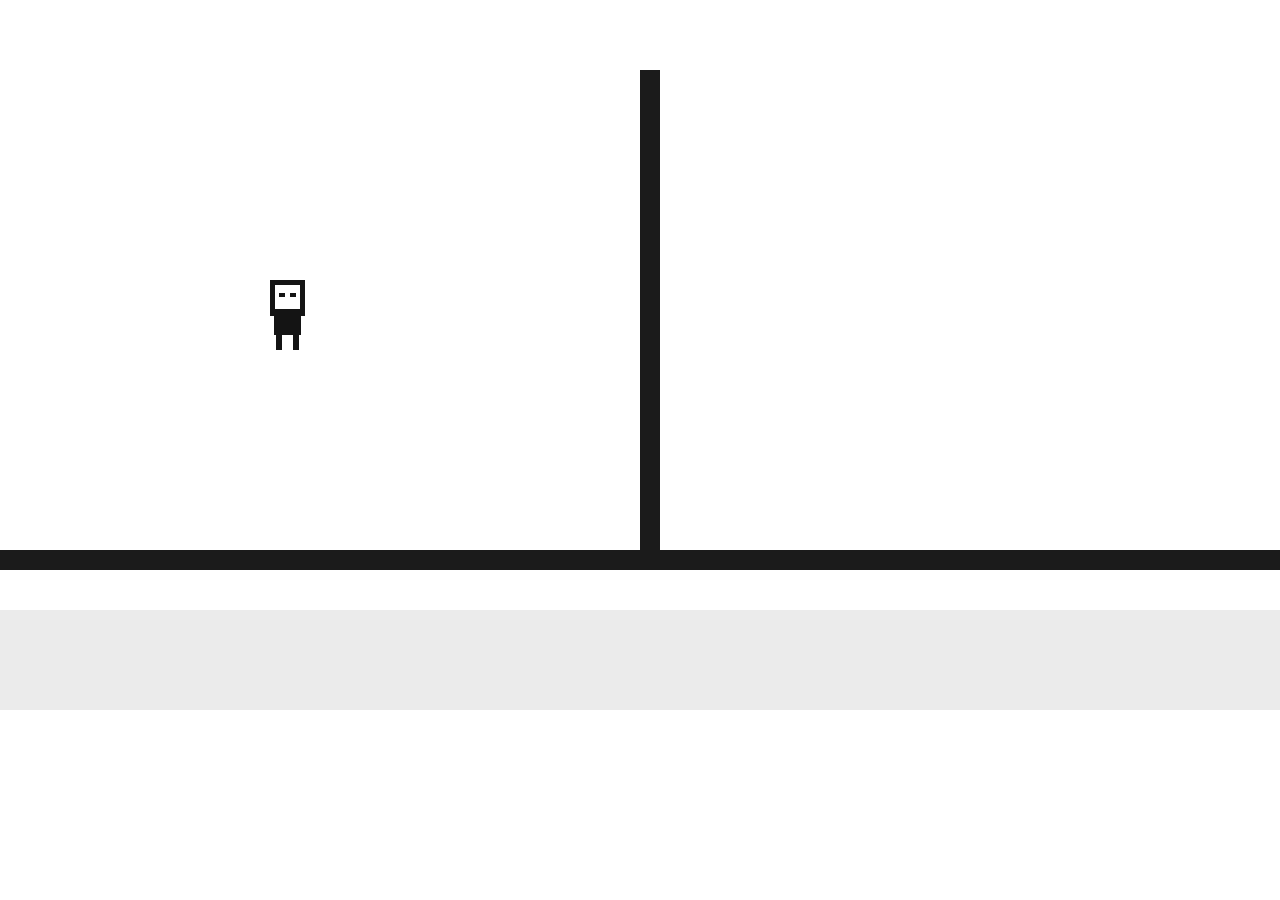
==== index.html @ 8b4e50fc "init" ====
<!DOCTYPE html>
<html lang="en">
<head>
  <meta charset="UTF-8">
  <meta http-equiv="X-UA-Compatible" content="IE=edge">
  <meta name="viewport" content="width=device-width, initial-scale=1.0, maximum-scale=1.0, user-scalable=no">  <title>Black & white</title>
  <link rel="stylesheet" href="style.css">
</head>
<body>
  <script src="./app.js"></script>
</body>
</html>
---- style.css ----
body,
html, 
canvas {
  margin: 0;
  padding: 0;
  overflow: hidden;
}

body {
  display: flex;
  justify-content: center;
  align-items: center;
}
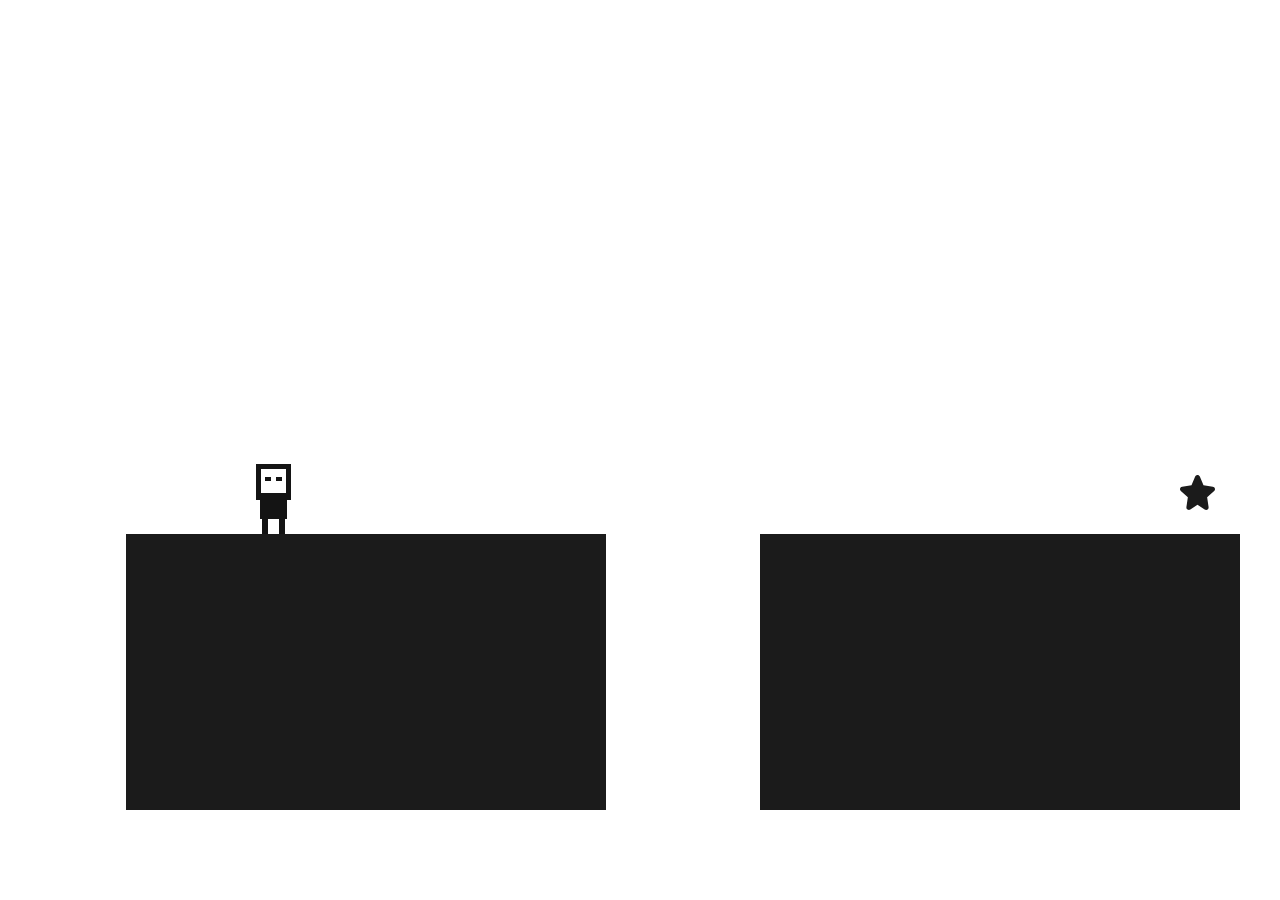
==== commit f6ea981e: "aded lvls and fixed some bugs" ====
--- a/index.html
+++ b/index.html
@@ -7,6 +7,14 @@
   <link rel="stylesheet" href="style.css">
 </head>
 <body>
+  <svg version="1.1" id="starSvg" xmlns="http://www.w3.org/2000/svg" xmlns:xlink="http://www.w3.org/1999/xlink" x="0px" y="0px" viewBox="0 0 477.905 477.905" style="enable-background:new 0 0 477.905 477.905;" xml:space="preserve">
+    <path id="starPath"  d="M476.343,183.008c-3.834-12.939-14.932-22.404-28.314-24.149l-127.01-17.545L270.758,21.216
+      C263.42,3.637,243.22-4.664,225.641,2.674c-8.38,3.499-15.043,10.161-18.541,18.541l-50.261,120.098l-127.01,17.545
+      C10.905,161.493-2.3,178.969,0.335,197.892c1.132,8.132,5.119,15.596,11.249,21.058l95.693,85.333L87.616,438.189
+      c-2.13,13.597,4.115,27.144,15.838,34.355c11.558,7.391,26.425,7.115,37.7-0.7l97.775-66.492l97.775,66.56
+      c15.777,10.708,37.248,6.599,47.957-9.178c4.866-7.17,6.859-15.907,5.582-24.477l-19.661-133.956l95.693-85.333
+      C476.436,210.02,480.381,195.931,476.343,183.008z" fill="#1b1b1b"/>
+  </svg>
   <script src="./app.js"></script>
 </body>
 </html>--- a/style.css
+++ b/style.css
@@ -1,8 +1,10 @@
 body,
 html, 
-canvas {
+canvas,
+div {
   margin: 0;
   padding: 0;
+  box-sizing: border-box;
   overflow: hidden;
 }
 
@@ -10,4 +12,21 @@
   display: flex;
   justify-content: center;
   align-items: center;
+  height: 100vh;
+}
+html {
+  height: 100vh;
+}
+
+#starSvg {
+  position: absolute;
+  bottom: 0;
+  left: 0;
+  width: 30px;
+  transition: all 1s ease, opacity 0s;
+  opacity: 0;
+}
+
+#starSvg.white #starPath {
+  fill: white
 }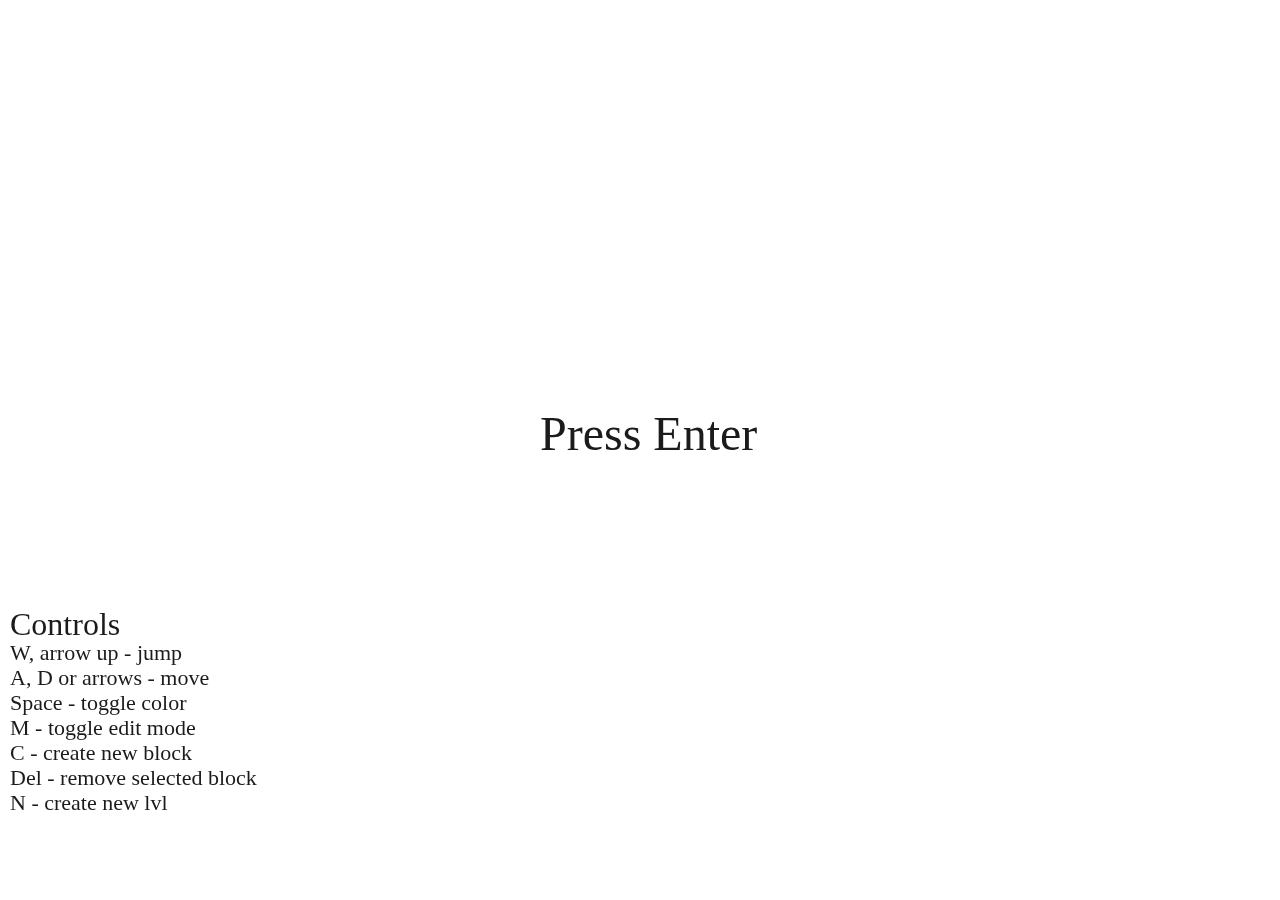
==== commit a268eb7a: "some fixes" ====
--- a/index.html
+++ b/index.html
@@ -15,6 +15,7 @@
       c15.777,10.708,37.248,6.599,47.957-9.178c4.866-7.17,6.859-15.907,5.582-24.477l-19.661-133.956l95.693-85.333
       C476.436,210.02,480.381,195.931,476.343,183.008z" fill="#1b1b1b"/>
   </svg>
+  <script src="./lvlsData.js"></script>
   <script src="./app.js"></script>
 </body>
 </html>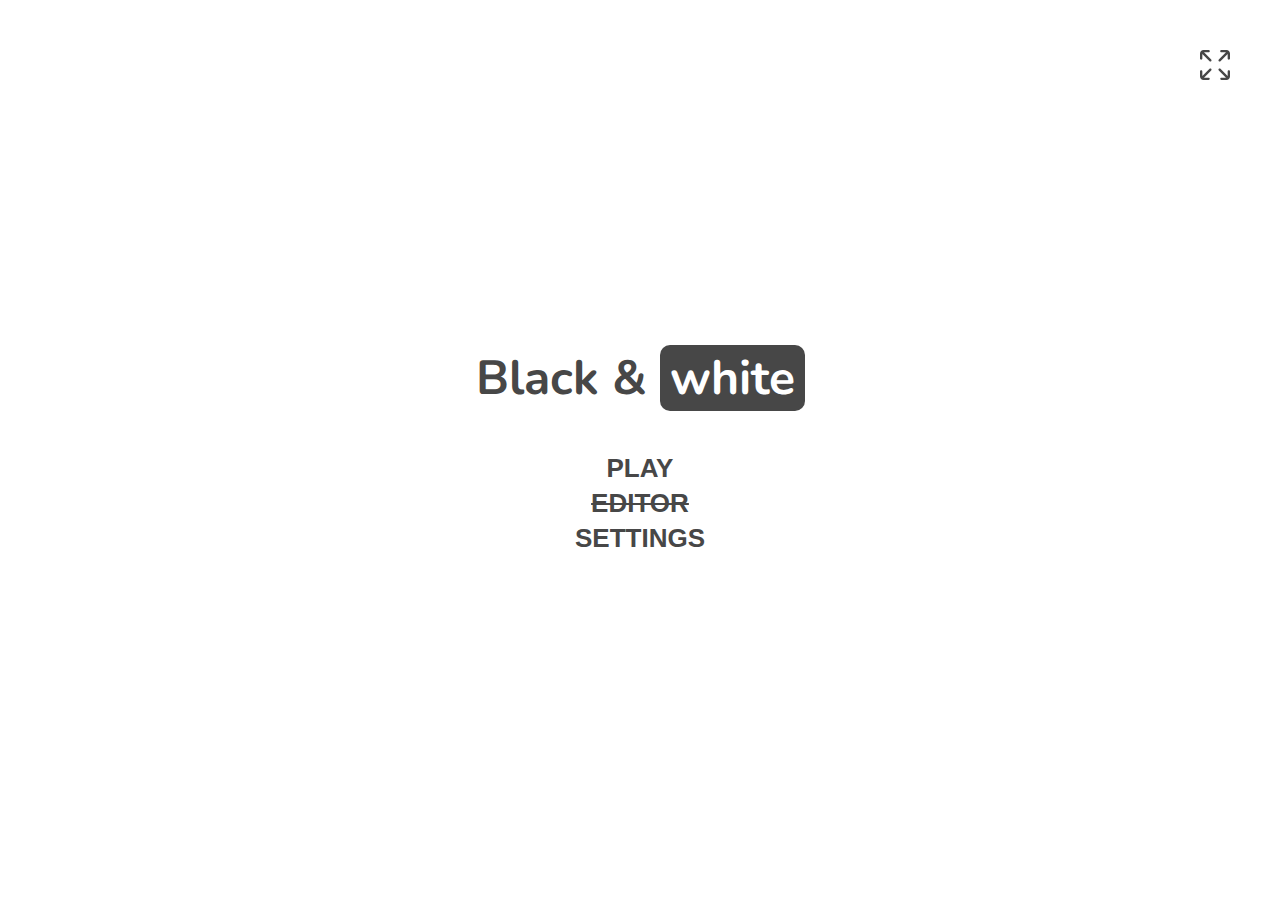
==== commit 8ee7346c: "added fullscreen mode, menu with settings, fixed some bugs" ====
--- a/index.html
+++ b/index.html
@@ -4,9 +4,29 @@
   <meta charset="UTF-8">
   <meta http-equiv="X-UA-Compatible" content="IE=edge">
   <meta name="viewport" content="width=device-width, initial-scale=1.0, maximum-scale=1.0, user-scalable=no">  <title>Black & white</title>
+  <meta name="mobile-web-app-capable" content="yes">
   <link rel="stylesheet" href="style.css">
+  <link rel="preconnect" href="https://fonts.gstatic.com">
+  <link href="https://fonts.googleapis.com/css2?family=Nunito:wght@900&display=swap" rel="stylesheet">
 </head>
 <body>
+  <svg version="1.1" id="fullscreenSvg" xmlns="http://www.w3.org/2000/svg" xmlns:xlink="http://www.w3.org/1999/xlink" x="0px" y="0px"
+    viewBox="0 0 512 512" style="enable-background:new 0 0 512 512;" xml:space="preserve">
+    <path d="M191.142,162.858L68.285,40H147c11.046,0,20-8.954,20-20s-8.954-20-20-20H60C26.916,0,0,26.916,0,60v87
+			c0,11.046,8.954,20,20,20s20-8.954,20-20V68.285l122.858,122.858C166.763,195.048,171.881,197,177,197s10.237-1.952,14.142-5.857
+			C198.953,183.332,198.953,170.668,191.142,162.858z"/>
+    <path d="M191.142,320.858c-7.811-7.81-20.474-7.811-28.284-0.001L40,443.715V365c0-11.046-8.954-20-20-20s-20,8.954-20,20v87
+			c0,33.084,26.916,60,60,60h87c11.046,0,20-8.954,20-20c0-11.046-8.954-20-20-20H68.285l122.857-122.857
+			C198.953,341.332,198.953,328.668,191.142,320.858z"/>
+    <path d="M492,345c-11.046,0-20,8.954-20,20v78.715L349.142,320.857c-7.811-7.811-20.474-7.811-28.284,0
+			c-7.81,7.811-7.811,20.475,0,28.285L443.715,472H365c-11.046,0-20,8.954-20,20c0,11.046,8.954,20,20,20h87
+			c33.084,0,60-26.916,60-60v-87C512,353.954,503.046,345,492,345z"/>
+    <path d="M452,0h-87c-11.046,0-20,8.954-20,20s8.954,20,20,20h78.715L320.858,162.857c-7.811,7.811-7.811,20.475,0,28.285
+			C324.763,195.048,329.881,197,335,197c5.119,0,10.237-1.952,14.142-5.857L472,68.285V147c0,11.046,8.954,20,20,20
+			c11.046,0,20-8.954,20-20V60C512,26.916,485.084,0,452,0z"/>
+  </svg>
+
+
   <svg version="1.1" id="starSvg" xmlns="http://www.w3.org/2000/svg" xmlns:xlink="http://www.w3.org/1999/xlink" x="0px" y="0px" viewBox="0 0 477.905 477.905" style="enable-background:new 0 0 477.905 477.905;" xml:space="preserve">
     <path id="starPath"  d="M476.343,183.008c-3.834-12.939-14.932-22.404-28.314-24.149l-127.01-17.545L270.758,21.216
       C263.42,3.637,243.22-4.664,225.641,2.674c-8.38,3.499-15.043,10.161-18.541,18.541l-50.261,120.098l-127.01,17.545
@@ -15,7 +35,12 @@
       c15.777,10.708,37.248,6.599,47.957-9.178c4.866-7.17,6.859-15.907,5.582-24.477l-19.661-133.956l95.693-85.333
       C476.436,210.02,480.381,195.931,476.343,183.008z" fill="#1b1b1b"/>
   </svg>
+  <svg id="invertSvg" xmlns="http://www.w3.org/2000/svg" xmlns:xlink="http://www.w3.org/1999/xlink" xmlns:svgjs="http://svgjs.com/svgjs" version="1.1" width="512" height="512" x="0" y="0" viewBox="0 0 412.16 412.16" style="enable-background:new 0 0 512 512" xml:space="preserve" class="">
+    <path id="invertPath" d="M326.72,120.747L206.08,0L85.44,120.747c-66.667,66.667-66.667,174.72,0,241.387c33.28,33.28,77.013,50.027,120.64,50.027    s87.36-16.64,120.64-50.027C393.387,295.467,393.387,187.413,326.72,120.747z M206.08,369.387    c-34.24,0-66.347-13.333-90.453-37.547c-24.213-24.107-37.547-56.213-37.547-90.453s13.333-66.347,37.547-90.56l90.453-90.453    V369.387z"
+      fill="#474747" data-original="#000000" />
+  </svg>
+  <div class="stick"></div>
   <script src="./lvlsData.js"></script>
-  <script src="./app.js"></script>
+  <script type="module" src="./app.js"></script>
 </body>
 </html>--- a/style.css
+++ b/style.css
@@ -18,6 +18,11 @@
   height: 100vh;
 }
 
+canvas {
+  height: 100vh;
+  width: calc(100vh * 16 / 9);
+}
+
 #starSvg {
   position: absolute;
   bottom: 0;
@@ -26,7 +31,142 @@
   transition: all 1s ease, opacity 0s;
   opacity: 0;
 }
-
 #starSvg.white #starPath {
   fill: white
+}
+
+#invertSvg {
+  display: none;
+  -webkit-tap-highlight-color: transparent;
+  cursor: pointer;
+  width: 50px;
+  height: 50px;
+  padding: 5px;
+  box-sizing: border-box;
+  position: absolute;
+  right: 80px;
+  bottom: 75px;
+  border-radius: 10px;
+  background: #fff;
+  box-shadow: 5px 5px 10px #0000007e;
+}
+#invertSvg.white #invertPath {
+  fill: white
+}
+#invertSvg.white {
+  background: #474747;
+}
+
+.stick {
+  display: none;
+  position: absolute;
+  left: 80px;
+  width: 100px;
+  height: 100px;
+  bottom: 50px;
+  overflow: visible;
+}
+.stick>div {
+  overflow: visible;
+}
+
+.menu, 
+.settings{
+  display: flex;
+  justify-content: center;
+  align-items: center;
+  flex-direction: column;
+  text-align: center;
+  position: absolute;
+  top: 0;
+  left: 0;
+  width: 100%;
+  height: 100%;
+  background: #fff;
+  font-family: Nunito, sans-serif;
+  font-size: 32px;
+  color: #474747;
+  transition: 0.5s ease-in-out;
+}
+.menu__heading {
+  padding: 0;
+  margin: 0 0 40px;
+}
+.menu__heading span {
+  color: #fff;
+  background: #474747;
+  border-radius: 10px;
+  padding: 0 10px;
+}
+.menu__list {
+  text-transform: uppercase;
+  list-style: none;
+  padding: 0;
+  margin: 0;
+  font-size: 26px;
+}
+.list__item {
+  margin: 0;
+  padding: 0;
+}
+.menu__btn {
+  text-transform: uppercase;
+  font-size: 26px;
+  font-weight: 900;
+  color: #474747;
+  padding: 0;
+  margin: 0;
+  border: none;
+  background: transparent;
+}
+.menu__btn:hover {
+  transition: 0.1s ease;
+  transform: scale(1.1);
+}
+.btn-back {
+  position: fixed;
+  bottom: 50px;
+  right: 50px;
+}
+.menu__text {
+  padding: 0;
+  margin: 0;
+  font-size: 20px;
+}
+
+.settings__option {
+  margin-bottom: 10px;
+}
+
+.menu.hide {
+  transform: translateY(-100%);
+}
+.settings.hide {
+  transform: translateY(100%);
+}
+
+select {
+  border: none;
+  font-family: Nunito, sans-serif;
+  color: #fff;
+  background-color: #474747;
+  border-radius: 10px;
+  padding: 5px 10px;
+  font-size: 18px;
+  font-weight: normal;
+}
+
+#fullscreenSvg {
+  transition: 0.3s ease;
+  position: fixed;
+  top: 50px;
+  right: 50px;
+  width: 30px;
+  z-index: 12;
+}
+#fullscreenSvg path {
+  fill: #474747;
+}
+#fullscreenSvg.white path {
+  fill: white
 }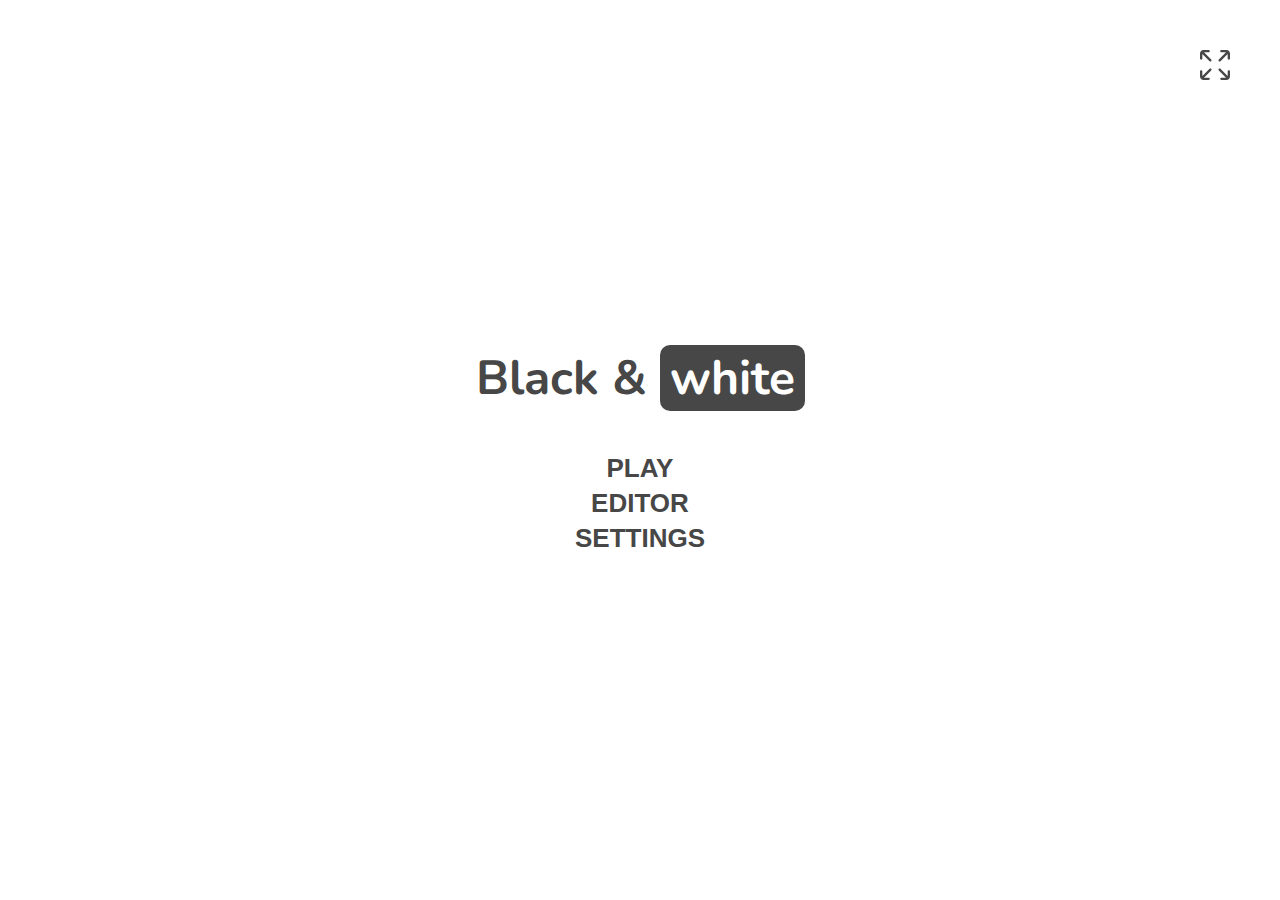
==== commit cabb957f: "added editor interface, fixed some bugs and others" ====
--- a/index.html
+++ b/index.html
@@ -10,37 +10,39 @@
   <link href="https://fonts.googleapis.com/css2?family=Nunito:wght@900&display=swap" rel="stylesheet">
 </head>
 <body>
-  <svg version="1.1" id="fullscreenSvg" xmlns="http://www.w3.org/2000/svg" xmlns:xlink="http://www.w3.org/1999/xlink" x="0px" y="0px"
-    viewBox="0 0 512 512" style="enable-background:new 0 0 512 512;" xml:space="preserve">
-    <path d="M191.142,162.858L68.285,40H147c11.046,0,20-8.954,20-20s-8.954-20-20-20H60C26.916,0,0,26.916,0,60v87
-			c0,11.046,8.954,20,20,20s20-8.954,20-20V68.285l122.858,122.858C166.763,195.048,171.881,197,177,197s10.237-1.952,14.142-5.857
-			C198.953,183.332,198.953,170.668,191.142,162.858z"/>
-    <path d="M191.142,320.858c-7.811-7.81-20.474-7.811-28.284-0.001L40,443.715V365c0-11.046-8.954-20-20-20s-20,8.954-20,20v87
-			c0,33.084,26.916,60,60,60h87c11.046,0,20-8.954,20-20c0-11.046-8.954-20-20-20H68.285l122.857-122.857
-			C198.953,341.332,198.953,328.668,191.142,320.858z"/>
-    <path d="M492,345c-11.046,0-20,8.954-20,20v78.715L349.142,320.857c-7.811-7.811-20.474-7.811-28.284,0
-			c-7.81,7.811-7.811,20.475,0,28.285L443.715,472H365c-11.046,0-20,8.954-20,20c0,11.046,8.954,20,20,20h87
-			c33.084,0,60-26.916,60-60v-87C512,353.954,503.046,345,492,345z"/>
-    <path d="M452,0h-87c-11.046,0-20,8.954-20,20s8.954,20,20,20h78.715L320.858,162.857c-7.811,7.811-7.811,20.475,0,28.285
-			C324.763,195.048,329.881,197,335,197c5.119,0,10.237-1.952,14.142-5.857L472,68.285V147c0,11.046,8.954,20,20,20
-			c11.046,0,20-8.954,20-20V60C512,26.916,485.084,0,452,0z"/>
-  </svg>
 
+  <div class="sprites">
+    <img class="rotate-phone hide" src="./smartphone.svg" alt="">
+    <svg version="1.1" id="fullscreenSvg" xmlns="http://www.w3.org/2000/svg" xmlns:xlink="http://www.w3.org/1999/xlink" x="0px" y="0px"
+      viewBox="0 0 512 512" style="enable-background:new 0 0 512 512;" xml:space="preserve">
+      <path d="M191.142,162.858L68.285,40H147c11.046,0,20-8.954,20-20s-8.954-20-20-20H60C26.916,0,0,26.916,0,60v87
+        c0,11.046,8.954,20,20,20s20-8.954,20-20V68.285l122.858,122.858C166.763,195.048,171.881,197,177,197s10.237-1.952,14.142-5.857
+        C198.953,183.332,198.953,170.668,191.142,162.858z"/>
+      <path d="M191.142,320.858c-7.811-7.81-20.474-7.811-28.284-0.001L40,443.715V365c0-11.046-8.954-20-20-20s-20,8.954-20,20v87
+        c0,33.084,26.916,60,60,60h87c11.046,0,20-8.954,20-20c0-11.046-8.954-20-20-20H68.285l122.857-122.857
+        C198.953,341.332,198.953,328.668,191.142,320.858z"/>
+      <path d="M492,345c-11.046,0-20,8.954-20,20v78.715L349.142,320.857c-7.811-7.811-20.474-7.811-28.284,0
+        c-7.81,7.811-7.811,20.475,0,28.285L443.715,472H365c-11.046,0-20,8.954-20,20c0,11.046,8.954,20,20,20h87
+        c33.084,0,60-26.916,60-60v-87C512,353.954,503.046,345,492,345z"/>
+      <path d="M452,0h-87c-11.046,0-20,8.954-20,20s8.954,20,20,20h78.715L320.858,162.857c-7.811,7.811-7.811,20.475,0,28.285
+        C324.763,195.048,329.881,197,335,197c5.119,0,10.237-1.952,14.142-5.857L472,68.285V147c0,11.046,8.954,20,20,20
+        c11.046,0,20-8.954,20-20V60C512,26.916,485.084,0,452,0z"/>
+    </svg>
+    <svg version="1.1" id="starSvg" xmlns="http://www.w3.org/2000/svg" xmlns:xlink="http://www.w3.org/1999/xlink" x="0px" y="0px" viewBox="0 0 477.905 477.905" style="enable-background:new 0 0 477.905 477.905;" xml:space="preserve">
+      <path id="starPath"  d="M476.343,183.008c-3.834-12.939-14.932-22.404-28.314-24.149l-127.01-17.545L270.758,21.216
+        C263.42,3.637,243.22-4.664,225.641,2.674c-8.38,3.499-15.043,10.161-18.541,18.541l-50.261,120.098l-127.01,17.545
+        C10.905,161.493-2.3,178.969,0.335,197.892c1.132,8.132,5.119,15.596,11.249,21.058l95.693,85.333L87.616,438.189
+        c-2.13,13.597,4.115,27.144,15.838,34.355c11.558,7.391,26.425,7.115,37.7-0.7l97.775-66.492l97.775,66.56
+        c15.777,10.708,37.248,6.599,47.957-9.178c4.866-7.17,6.859-15.907,5.582-24.477l-19.661-133.956l95.693-85.333
+        C476.436,210.02,480.381,195.931,476.343,183.008z" fill="#1b1b1b"/>
+    </svg>
+    <svg id="invertSvg" xmlns="http://www.w3.org/2000/svg" xmlns:xlink="http://www.w3.org/1999/xlink" xmlns:svgjs="http://svgjs.com/svgjs" version="1.1" width="512" height="512" x="0" y="0" viewBox="0 0 412.16 412.16" style="enable-background:new 0 0 512 512" xml:space="preserve" class="">
+      <path id="invertPath" d="M326.72,120.747L206.08,0L85.44,120.747c-66.667,66.667-66.667,174.72,0,241.387c33.28,33.28,77.013,50.027,120.64,50.027    s87.36-16.64,120.64-50.027C393.387,295.467,393.387,187.413,326.72,120.747z M206.08,369.387    c-34.24,0-66.347-13.333-90.453-37.547c-24.213-24.107-37.547-56.213-37.547-90.453s13.333-66.347,37.547-90.56l90.453-90.453    V369.387z"
+        fill="#474747" data-original="#000000" />
+    </svg>
+  </div>
 
-  <svg version="1.1" id="starSvg" xmlns="http://www.w3.org/2000/svg" xmlns:xlink="http://www.w3.org/1999/xlink" x="0px" y="0px" viewBox="0 0 477.905 477.905" style="enable-background:new 0 0 477.905 477.905;" xml:space="preserve">
-    <path id="starPath"  d="M476.343,183.008c-3.834-12.939-14.932-22.404-28.314-24.149l-127.01-17.545L270.758,21.216
-      C263.42,3.637,243.22-4.664,225.641,2.674c-8.38,3.499-15.043,10.161-18.541,18.541l-50.261,120.098l-127.01,17.545
-      C10.905,161.493-2.3,178.969,0.335,197.892c1.132,8.132,5.119,15.596,11.249,21.058l95.693,85.333L87.616,438.189
-      c-2.13,13.597,4.115,27.144,15.838,34.355c11.558,7.391,26.425,7.115,37.7-0.7l97.775-66.492l97.775,66.56
-      c15.777,10.708,37.248,6.599,47.957-9.178c4.866-7.17,6.859-15.907,5.582-24.477l-19.661-133.956l95.693-85.333
-      C476.436,210.02,480.381,195.931,476.343,183.008z" fill="#1b1b1b"/>
-  </svg>
-  <svg id="invertSvg" xmlns="http://www.w3.org/2000/svg" xmlns:xlink="http://www.w3.org/1999/xlink" xmlns:svgjs="http://svgjs.com/svgjs" version="1.1" width="512" height="512" x="0" y="0" viewBox="0 0 412.16 412.16" style="enable-background:new 0 0 512 512" xml:space="preserve" class="">
-    <path id="invertPath" d="M326.72,120.747L206.08,0L85.44,120.747c-66.667,66.667-66.667,174.72,0,241.387c33.28,33.28,77.013,50.027,120.64,50.027    s87.36-16.64,120.64-50.027C393.387,295.467,393.387,187.413,326.72,120.747z M206.08,369.387    c-34.24,0-66.347-13.333-90.453-37.547c-24.213-24.107-37.547-56.213-37.547-90.453s13.333-66.347,37.547-90.56l90.453-90.453    V369.387z"
-      fill="#474747" data-original="#000000" />
-  </svg>
   <div class="stick"></div>
-  <script src="./lvlsData.js"></script>
   <script type="module" src="./app.js"></script>
 </body>
 </html>--- a/style.css
+++ b/style.css
@@ -6,6 +6,13 @@
   padding: 0;
   box-sizing: border-box;
   overflow: hidden;
+}
+* {
+  user-select: none;
+}
+
+button {
+  cursor: pointer;
 }
 
 body {
@@ -21,6 +28,7 @@
 canvas {
   height: 100vh;
   width: calc(100vh * 16 / 9);
+  transition: box-shadow 1s ease 1s;
 }
 
 #starSvg {
@@ -68,6 +76,17 @@
 }
 .stick>div {
   overflow: visible;
+}
+
+.toollbar__btn.play .imgStop {
+  display: none;
+}
+.toollbar__btn.stop .imgPlay {
+  display: none;
+}
+
+.toollbar__btn.hidden {
+  margin-top: -100%;
 }
 
 .menu, 
@@ -144,6 +163,9 @@
 .settings.hide {
   transform: translateY(100%);
 }
+.editor.hide {
+  transform: translateY(-100%);
+}
 
 select {
   border: none;
@@ -159,6 +181,7 @@
 #fullscreenSvg {
   transition: 0.3s ease;
   position: fixed;
+  cursor: pointer;
   top: 50px;
   right: 50px;
   width: 30px;
@@ -169,4 +192,239 @@
 }
 #fullscreenSvg.white path {
   fill: white
+}
+
+.rotate-phone {
+  position: absolute;
+  z-index: 123;
+  top: 0;
+  left: 0;
+  width: 100vw;
+  height: 100vh;
+  box-sizing: border-box;
+  display: block;
+  padding: 0 15%;
+  background: #fff;
+  transition: translateX 0.5s ease-in-out, scale 1s linear 0.5s;
+}
+.rotate-phone.hide {
+  transform: translateX(100%) scale(0);
+}
+
+.editor {
+  transition: 0.5s ease-in-out;
+  width: 100%;
+  height: 10vh;
+  min-height: 40px;
+  background: #e4e4e4;
+  position: fixed;
+  top: 0;
+  left: 0;
+  z-index: 1245;
+  border-bottom: 2px solid #c7c7c7;
+}
+.toollbar {
+  display: flex;
+  justify-content: center;
+  align-items: center;
+  height: 100%
+}
+.toollbar__btn {
+  border: none;
+  background: none;
+  height: 100%;
+  width: 8vh;
+  height: 8vh;
+  margin: 0 5px;
+  background: #474747;
+  color: white;
+  font-family: Nunito, sans-serif;
+  font-size: 20px;
+  border-radius: 10px;
+  padding-top: 7px;
+  transition: 0.5s ease-in-out;
+}
+
+.toollbar__btn img,
+.toollbar__btn svg {
+  margin: 0;
+  padding: 0;
+  width: 80%;
+  height: 80%;
+}
+#lvlNameInput {
+  outline: none;
+  font-size: 22px;
+  font-weight: 900;
+  color: #474747;
+  margin-right: auto;
+  background: none;
+  border: none;
+  height: 8vh;
+  margin: 0 5px;
+  /* width: 100%; */
+  max-width: 30vw;
+  box-sizing: border-box;
+  border-bottom: 2px solid #474747;
+  transition: 0.5s ease-in-out;
+}
+#lvlNameInput.hidden {
+  margin-top: -100%;
+}
+.toollbar__btn:nth-child(6) {
+  margin-left: auto;
+}
+.toollbar__btn:last-child {
+  margin-right: calc(10vh - 5px);
+}
+
+.levels {
+  position: absolute;
+  top: 0;
+  left: 0;
+  padding: 0;
+  margin: 0;
+  width: 100%;
+  height: 100%;
+  z-index: 1451;
+  background: #fff;
+  transition: 0.5s ease-in-out;
+}
+.levels.hide {
+  transform: translateY(-100%);
+  opacity: 0;
+}
+.left {
+  height: 100%;
+}
+.levels__list {
+  overflow-y: scroll;
+  height: calc(100% - 80px);
+  width: 30%;
+  margin: 0;
+  padding: 0;
+  padding-left: 30px;
+  list-style: none;
+  box-sizing: border-box;
+}
+
+.levels__list .list__item {
+  display: flex;
+  margin: 0;
+  padding: 0;
+  width: 100%;
+  border-bottom: 1px solid #c3c2c2;
+}
+.levels__list .list__item:last-child {
+  border-bottom: none;
+}
+
+.levels__btn {
+  transition: 0.5s ease;
+  outline: none;
+  width: calc(100% - 40px);
+  text-align: left;
+  font-size: 22px;
+  font-weight: 900;
+  color: #474747;
+  padding: 0;
+  margin: 0;
+  border: none;
+  background: transparent;
+  max-width: calc(30vw - 30px);
+  text-overflow: ellipsis;
+  overflow: hidden;
+  white-space: nowrap;
+}
+
+.levels__btn-del {
+  width: 40px;
+  padding: 0;
+  margin: 0;
+  text-align: center;
+  border: none;
+  box-sizing: border-box;
+  background: none;
+}
+.levels__btn-del img {
+  width: 20px;
+  padding: 0;
+  margin: 0;
+}
+
+.levels__btn.selected {
+  background: #e2e2e2;
+  cursor: default;
+}
+.levels__btn:not(.selected):hover {
+  background: #f8f8f8;
+  transition: 0s linear;
+}
+
+.back__btn {
+  width: 30vw;
+  height: 40px;
+  padding: 0;
+  border: none;
+  background: #474747;
+}
+
+.back__btn img {
+  height: 30px;
+}
+
+.select__btn {
+  width: 30vw;
+  height: 40px;
+  background: #181818;
+  color: #fff;
+  font-size: 22px;
+  font-weight: 900;
+  border: none;
+  text-transform: uppercase;
+}
+
+::-webkit-scrollbar {
+  width: 10px; 
+  height: 10px;
+  background: none;
+}
+::-webkit-scrollbar-thumb {
+  background-color: #c3c2c2;
+  border-radius: 5px;
+}
+::-webkit-scrollbar-button {
+  width: 0;
+  height: 0;
+}
+
+.inputs {
+  width: 210px;
+  display: grid;
+  grid-template-columns: 80px 80px;
+  transition: 0.5s ease-in-out;
+}
+.inputs.hidden {
+  margin-top: -100%;
+}
+.inputs p {
+  font-family: Nunito, sans-serif;
+  color: #474747;
+  display: flex;
+  align-items: center;
+  justify-content: flex-end;
+  font-size: 16px;
+  margin: 0;
+  padding: 0;
+}
+input::-webkit-outer-spin-button,
+input::-webkit-inner-spin-button {
+  -webkit-appearance: none;
+  margin: 0;
+}
+.inputs input {
+  -moz-appearance: textfield;
+  border: none;
+  margin-left: 5px;
+  width: 40px;
 }